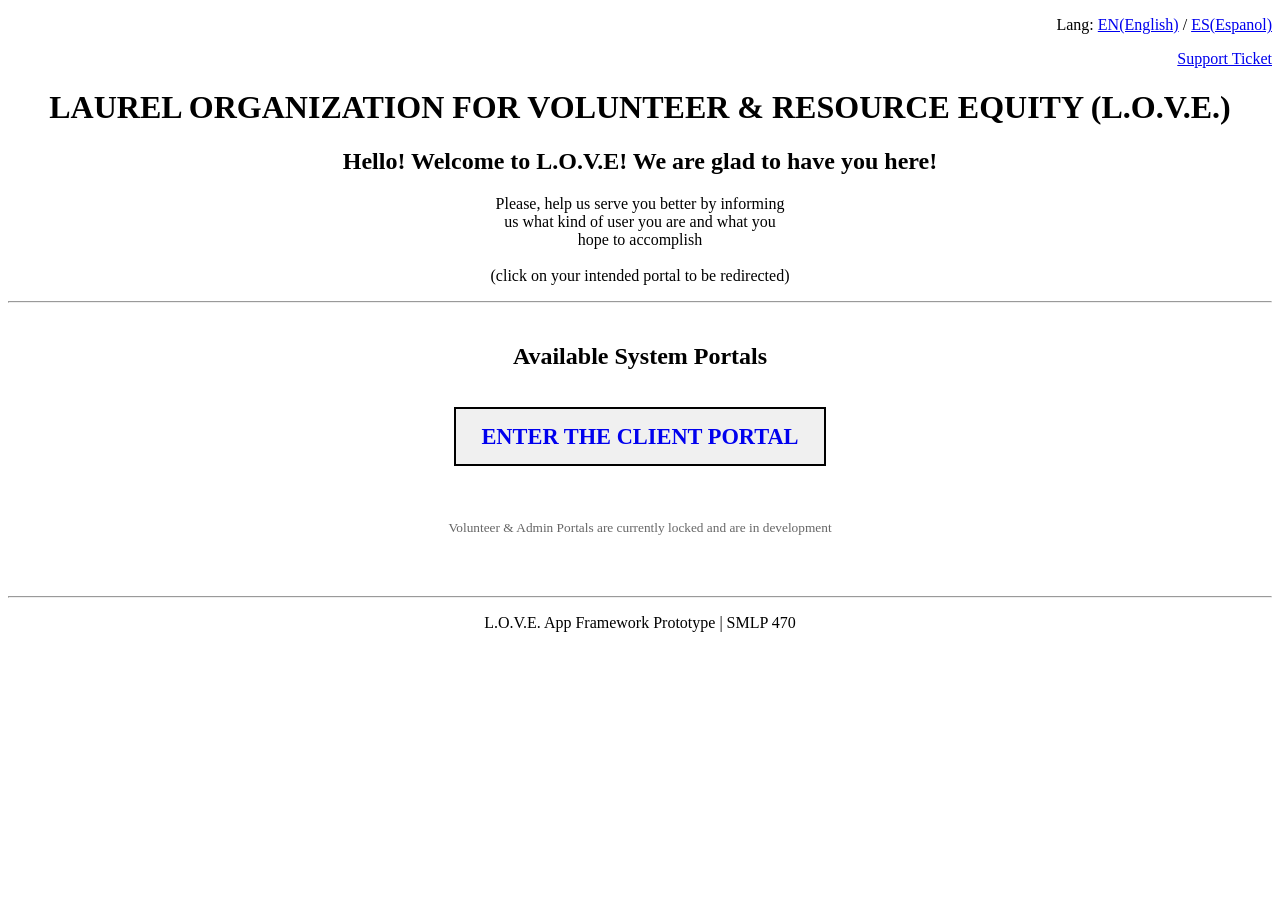
==== index.html @ 5c7ea207 "Add files via upload" ====
<!DOCTYPE html>
<html lang="en">
<head>
  <meta charset="UTF-8">
  <meta name="viewport" content="width=device-width, initial-scale=1.0">
  <title>Pantry Inventory Tracker Prototype</title>
</head>
<body>

  <!-- Language Switcher & Support Links -->
  <div style="text-align: right;">
    <p>Lang: <a href="#">EN(English)</a> / <a href="#">ES(Espanol)</a></p>
    <p><a href="#">Support Ticket</a></p>
  </div>

  <!-- Main Home Page Branding & Welcome Greeting -->
  <header style="text-align: center;">
    <h1>LAUREL ORGANIZATION FOR VOLUNTEER & RESOURCE EQUITY (L.O.V.E.)</h1>
    <h2>Hello! Welcome to L.O.V.E! We are glad to have you here!</h2>
  </header>

  <!-- Instructions -->
  <div style="text-align: center;">
    <p>
      Please, help us serve you better by informing<br>
      us what kind of user you are and what you<br>
      hope to accomplish<br><br>
      (click on your intended portal to be redirected)
    </p>
  </div>

  <hr>

  <!-- SYSTEM PORTALS LOBBY -->
  <main style="text-align: center; margin: 40px 0;">
    <h2>Available System Portals</h2>
    <br>
    <p>
      <!-- Relative link to take users to the client portal from the homepage. -->
      <a href="clientPortal.html" style="font-size: 1.4rem; font-weight: bold; padding: 15px 25px; border: 2px solid #000; text-decoration: none; background-color: #f0f0f0;">
        ENTER THE CLIENT PORTAL
      </a>
    </p>
    <br><br>
    <p style="color: #666;"><small>Volunteer & Admin Portals are currently locked and are in development</small></p>
  </main>

  <hr style="margin-top: 60px;">

  <footer style="text-align: center;">
    <p>L.O.V.E. App Framework Prototype | SMLP 470</p>
  </footer>

</body>
</html>
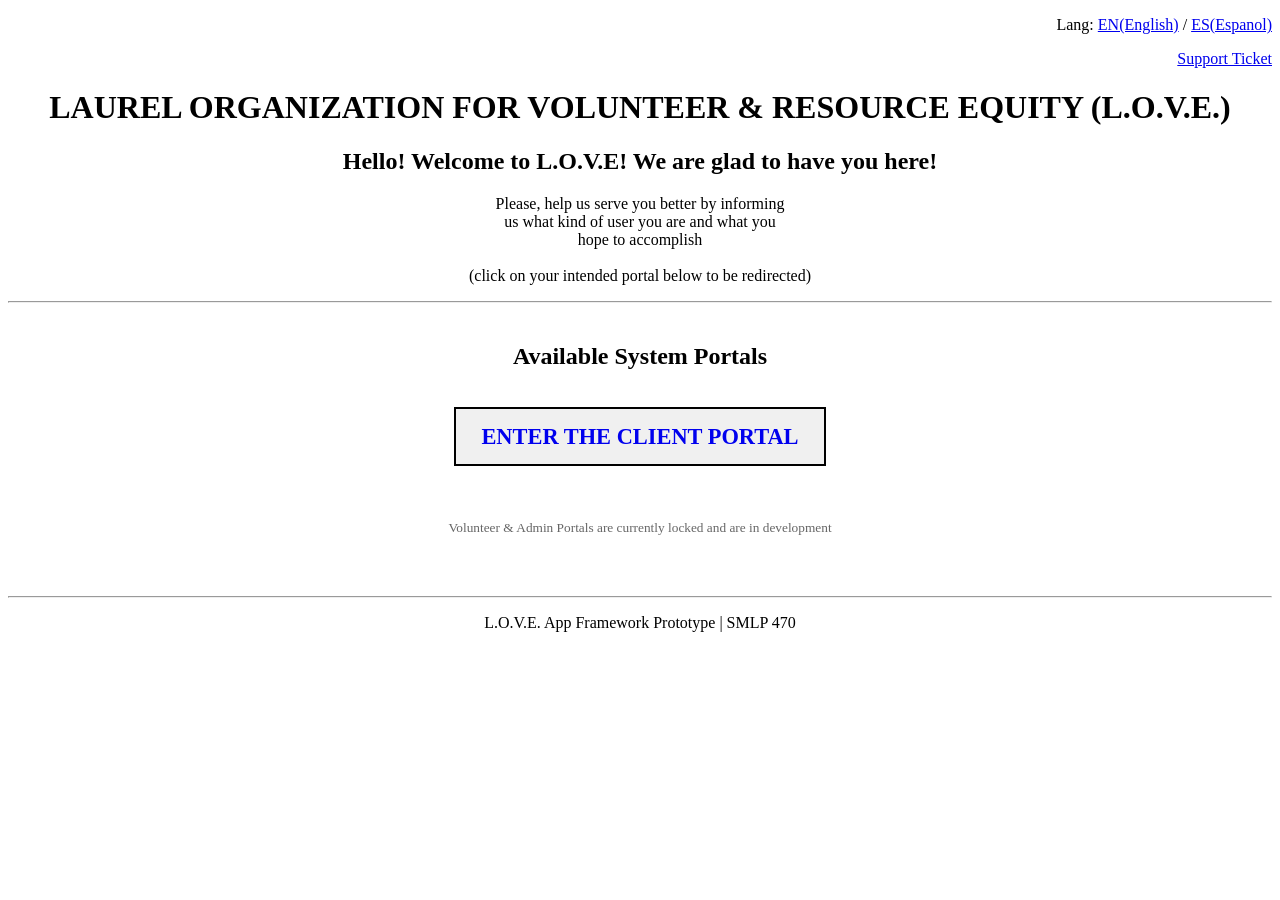
==== commit a78396e0: "Update index.html Initial Website Build based on feedback from Week 8 of school" ====
--- a/index.html
+++ b/index.html
@@ -25,7 +25,7 @@
       Please, help us serve you better by informing<br>
       us what kind of user you are and what you<br>
       hope to accomplish<br><br>
-      (click on your intended portal to be redirected)
+      (click on your intended portal below to be redirected)
     </p>
   </div>
 
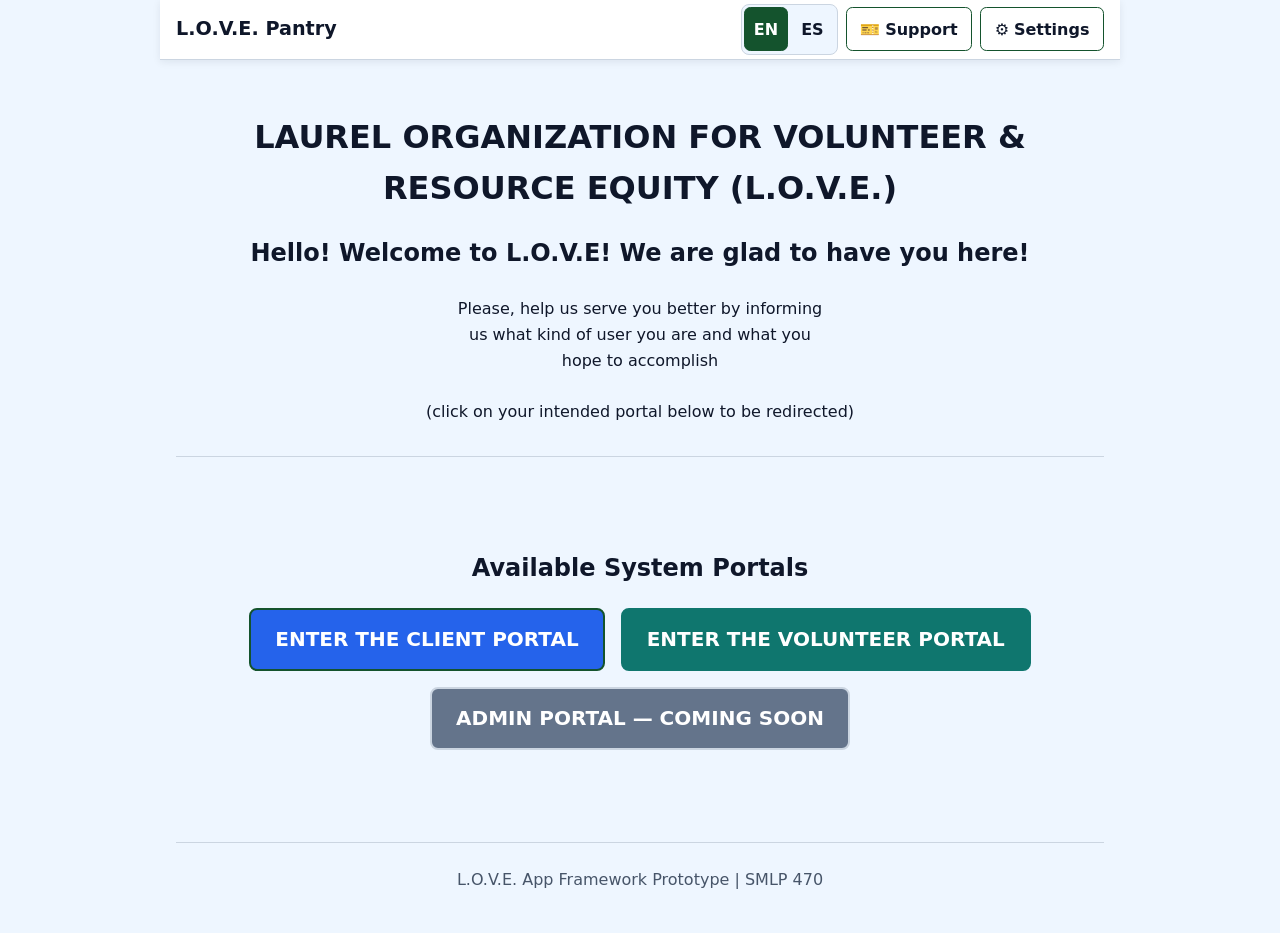
==== commit 766a0738: "Add interactive Volunteer Portal, cross-portal inventory sync, and shift tools. - Build accessible V" ====
--- a/index.html
+++ b/index.html
@@ -3,53 +3,136 @@
 <head>
   <meta charset="UTF-8">
   <meta name="viewport" content="width=device-width, initial-scale=1.0">
-  <title>Pantry Inventory Tracker Prototype</title>
+  <title data-i18n="homePageTitle">Pantry Inventory Tracker Prototype</title>
+  <script>
+    (() => {
+      const sizes = ["xs", "s", "m", "l", "xl"];
+      const themes = ["default", "dark", "soft", "sepia", "colorblind", "high-contrast"];
+      let language = "en";
+      let size = null;
+      let theme = null;
+      try {
+        size = localStorage.getItem("love-pantry-text-size");
+        theme = localStorage.getItem("love-pantry-theme");
+        language = localStorage.getItem("a11y-lang") === "es" ? "es" : "en";
+      } catch (error) {
+        console.warn("Unable to read saved accessibility preferences.", error);
+        size = null;
+        theme = null;
+      }
+      if (!sizes.includes(size)) size = "m";
+      if (!themes.includes(theme)) {
+        theme = matchMedia("(prefers-contrast: more)").matches
+          ? "high-contrast"
+          : matchMedia("(prefers-color-scheme: dark)").matches
+            ? "dark"
+            : "default";
+      }
+      document.documentElement.dataset.textSize = size;
+      document.documentElement.dataset.theme = theme;
+      document.documentElement.lang = language;
+    })();
+  </script>
+  <link rel="stylesheet" href="style.css">
 </head>
-<body>
+<body class="home-page">
 
-  <!-- Language Switcher & Support Links -->
-  <div style="text-align: right;">
-    <p>Lang: <a href="#">EN(English)</a> / <a href="#">ES(Espanol)</a></p>
-    <p><a href="#">Support Ticket</a></p>
-  </div>
-
-  <!-- Main Home Page Branding & Welcome Greeting -->
-  <header style="text-align: center;">
-    <h1>LAUREL ORGANIZATION FOR VOLUNTEER & RESOURCE EQUITY (L.O.V.E.)</h1>
-    <h2>Hello! Welcome to L.O.V.E! We are glad to have you here!</h2>
+  <header class="site-header">
+    <a class="brand-link" href="index.html">L.O.V.E. Pantry</a>
+    <nav class="nav-actions" aria-label="Page controls" data-i18n-aria-label="pageControls">
+      <div class="language-toggle" role="group" aria-label="Language">
+        <button type="button" class="language-button" data-language="en" aria-pressed="true">EN</button>
+        <button type="button" class="language-button" data-language="es" aria-pressed="false">ES</button>
+      </div>
+      <a class="header-action support-link" href="support.html"><span aria-hidden="true">🎫 </span><span data-i18n="supportLink">Support</span></a>
+      <button type="button" class="header-action" id="settings-toggle" aria-label="Settings" data-i18n-aria-label="settings" aria-expanded="false" aria-controls="settings-drawer"><span class="header-action-icon" aria-hidden="true">⚙️</span><span class="header-action-label" data-i18n="settings">Settings</span></button>
+    </nav>
+    <section class="settings-drawer" id="settings-drawer" aria-labelledby="settings-heading" hidden>
+      <div class="drawer-heading">
+        <h2 id="settings-heading" data-i18n="accessibilitySettings">Accessibility Settings</h2>
+        <button type="button" class="drawer-close" aria-label="Close settings" data-i18n-aria-label="closeSettings">×</button>
+      </div>
+      <fieldset>
+        <legend data-i18n="textSize">Text Size</legend>
+        <div class="setting-options" role="group" aria-label="Text size" data-i18n-aria-label="textSizeGroup">
+          <button type="button" data-text-size="xs" aria-pressed="false">XS</button>
+          <button type="button" data-text-size="s" aria-pressed="false">S</button>
+          <button type="button" data-text-size="m" aria-pressed="true">M</button>
+          <button type="button" data-text-size="l" aria-pressed="false">L</button>
+          <button type="button" data-text-size="xl" aria-pressed="false">XL</button>
+        </div>
+      </fieldset>
+      <fieldset>
+        <legend data-i18n="colorTheme">Color Theme</legend>
+        <div class="setting-options theme-options" role="group" aria-label="Color theme" data-i18n-aria-label="colorThemeGroup">
+          <button type="button" data-theme-choice="default" aria-pressed="true">Default</button>
+          <button type="button" data-theme-choice="dark" aria-pressed="false">Dark</button>
+          <button type="button" data-theme-choice="soft" aria-pressed="false">Soft</button>
+          <button type="button" data-theme-choice="sepia" aria-pressed="false">Sepia</button>
+          <button type="button" data-theme-choice="colorblind" aria-pressed="false" data-i18n="colorblindSafe">Colorblind-Safe</button>
+          <button type="button" data-theme-choice="high-contrast" aria-pressed="false" data-i18n="highContrast">High Contrast</button>
+        </div>
+      </fieldset>
+      <section id="tts-section" aria-labelledby="tts-heading">
+        <h3 id="tts-heading" data-i18n="readAloud">Read Aloud</h3>
+        <div class="speech-actions">
+          <button type="button" id="tts-play"><span aria-hidden="true">▶ </span><span data-i18n="play">Play</span></button>
+          <button type="button" id="tts-pause"><span aria-hidden="true">⏸ </span><span data-i18n="pause">Pause</span></button>
+          <button type="button" id="tts-stop"><span aria-hidden="true">⏹ </span><span data-i18n="stop">Stop</span></button>
+        </div>
+        <label for="tts-voice" data-i18n="voice">Voice</label>
+        <div class="voice-controls">
+          <select id="tts-voice">
+            <option value="" data-i18n="systemDefault">System Default</option>
+          </select>
+          <button type="button" id="tts-test"><span aria-hidden="true">🔊 </span><span data-i18n="test">Test</span></button>
+        </div>
+        <p id="tts-spanish-voice-note" class="voice-help" hidden data-i18n="spanishVoiceHelp">Spanish voices depend on your browser/OS (Microsoft Edge includes built-in Spanish voices).</p>
+        <label for="tts-rate"><span data-i18n="readingPace">Reading Pace</span> (<output id="tts-rate-value" for="tts-rate">1.0x</output>)</label>
+        <input id="tts-rate" type="range" min="0.7" max="1.5" step="0.1" value="1">
+        <label for="tts-volume"><span data-i18n="volume">Volume</span> (<output id="tts-volume-value" for="tts-volume">100%</output>)</label>
+        <input id="tts-volume" type="range" min="0" max="1" step="0.05" value="1">
+      </section>
+      <button type="button" class="reset-settings" data-i18n="resetSettings">Reset All Settings</button>
+    </section>
   </header>
 
+  <section class="home-welcome">
+    <h1 data-i18n="homeTitle">LAUREL ORGANIZATION FOR VOLUNTEER & RESOURCE EQUITY (L.O.V.E.)</h1>
+    <h2 data-i18n="homeWelcome">Hello! Welcome to L.O.V.E! We are glad to have you here!</h2>
+  </section>
+
   <!-- Instructions -->
-  <div style="text-align: center;">
+  <div class="home-intro">
     <p>
-      Please, help us serve you better by informing<br>
-      us what kind of user you are and what you<br>
-      hope to accomplish<br><br>
-      (click on your intended portal below to be redirected)
+      <span data-i18n="homeInstructions">Please, help us serve you better by informing<br>us what kind of user you are and what you<br>hope to accomplish<br><br>(click on your intended portal below to be redirected)</span>
     </p>
   </div>
 
   <hr>
 
   <!-- SYSTEM PORTALS LOBBY -->
-  <main style="text-align: center; margin: 40px 0;">
-    <h2>Available System Portals</h2>
-    <br>
-    <p>
-      <!-- Relative link to take users to the client portal from the homepage. -->
-      <a href="clientPortal.html" style="font-size: 1.4rem; font-weight: bold; padding: 15px 25px; border: 2px solid #000; text-decoration: none; background-color: #f0f0f0;">
-        ENTER THE CLIENT PORTAL
+  <main class="portal-lobby">
+    <h2 data-i18n="availablePortals">Available System Portals</h2>
+    <div class="portal-actions">
+      <a href="clientPortal.html" class="portal-link">
+        <span data-i18n="enterClientPortal">ENTER THE CLIENT PORTAL</span>
       </a>
-    </p>
-    <br><br>
-    <p style="color: #666;"><small>Volunteer & Admin Portals are currently locked and are in development</small></p>
+      <a href="volunteerPortal.html" class="portal-link volunteer-portal-link">
+        <span data-i18n="enterVolunteerPortal">ENTER THE VOLUNTEER PORTAL</span>
+      </a>
+      <span class="portal-link admin-portal-link" aria-disabled="true">
+        <span data-i18n="adminPortalComingSoon">ADMIN PORTAL — COMING SOON</span>
+      </span>
+    </div>
   </main>
 
-  <hr style="margin-top: 60px;">
+  <hr class="footer-divider">
 
-  <footer style="text-align: center;">
-    <p>L.O.V.E. App Framework Prototype | SMLP 470</p>
+  <footer class="home-footer">
+    <p data-i18n="homeFooter">L.O.V.E. App Framework Prototype | SMLP 470</p>
   </footer>
 
+  <script src="site.js"></script>
 </body>
 </html>
--- a/style.css
+++ b/style.css
@@ -0,0 +1,1783 @@
+:root {
+  color-scheme: light;
+  --page-bg: #eef6ff;
+  --surface: #ffffff;
+  --surface-color: var(--surface);
+  --text: #0f172a;
+  --muted: #475569;
+  --border: #cbd5e1;
+  --border-color: var(--border);
+  --link: #0645ad;
+  --focus: #9a3412;
+  --accent: #14532d;
+  --accent-hover: #0f3d23;
+  --volunteer-accent: #0f766e;
+  --volunteer-accent-hover: #115e59;
+  --volunteer-text: #ffffff;
+  --client-portal-accent: #2563eb;
+  --client-portal-hover: #1d4ed8;
+  --client-portal-text: #ffffff;
+  --slider-accent: var(--accent);
+  --recipe-bg: #f5f3ff;
+  --recipe-border: #4f46e5;
+  --in-bg: #f0fdf4;
+  --in-border: #15803d;
+  --in-badge: #166534;
+  --out-bg: #fef2f2;
+  --out-border: #b91c1c;
+  --out-badge: #991b1b;
+  --control-bg: #ffffff;
+  --shadow: 0 0.125rem 0.5rem rgb(15 23 42 / 8%);
+}
+
+html[data-theme="dark"] {
+  color-scheme: dark;
+  --page-bg: #16181d;
+  --surface: #1f232b;
+  --text: #e2e8f0;
+  --muted: #c0cad8;
+  --border: #596273;
+  --link: #8ecbff;
+  --focus: #ffd166;
+  --accent: #276749;
+  --accent-hover: #22543d;
+  --volunteer-accent: #0f766e;
+  --volunteer-accent-hover: #115e59;
+  --volunteer-text: #ffffff;
+  --client-portal-accent: #3b82f6;
+  --client-portal-hover: #2563eb;
+  --client-portal-text: #ffffff;
+  --recipe-bg: #29263a;
+  --recipe-border: #a5a0ff;
+  --in-bg: #173124;
+  --in-border: #58c27d;
+  --in-badge: #166534;
+  --out-bg: #3a2226;
+  --out-border: #f08a91;
+  --out-badge: #8b252b;
+  --control-bg: #16181d;
+  --shadow: 0 0.125rem 0.5rem rgb(0 0 0 / 30%);
+}
+
+html[data-theme="soft"] {
+  --page-bg: #eae7dc;
+  --surface: #f4f1ea;
+  --text: #2b2b2b;
+  --muted: #4d4b45;
+  --border: #b8b2a4;
+  --link: #174f78;
+  --focus: #8a3c16;
+  --volunteer-accent: #0f766e;
+  --volunteer-accent-hover: #115e59;
+  --volunteer-text: #ffffff;
+  --client-portal-accent: #2563eb;
+  --client-portal-hover: #1d4ed8;
+  --client-portal-text: #ffffff;
+  --recipe-bg: #eeebe5;
+  --recipe-border: #59547a;
+  --in-bg: #e3eee4;
+  --in-border: #285d38;
+  --out-bg: #f2e5e1;
+  --out-border: #8c3027;
+  --control-bg: #f4f1ea;
+}
+
+html[data-theme="sepia"] {
+  --page-bg: #fbf0d9;
+  --surface: #fdf6e7;
+  --text: #5b4636;
+  --muted: #634f3f;
+  --border: #cbb99c;
+  --link: #315a7d;
+  --focus: #a34216;
+  --volunteer-accent: #0f766e;
+  --volunteer-accent-hover: #115e59;
+  --volunteer-text: #ffffff;
+  --client-portal-accent: #2563eb;
+  --client-portal-hover: #1d4ed8;
+  --client-portal-text: #ffffff;
+  --recipe-bg: #f5ecd9;
+  --recipe-border: #65578b;
+  --in-bg: #eaf1de;
+  --in-border: #32633b;
+  --out-bg: #f7e6dc;
+  --out-border: #9b3829;
+  --control-bg: #fdf6e7;
+}
+
+html[data-theme="colorblind"] {
+  --volunteer-accent: #0072b2;
+  --volunteer-accent-hover: #005582;
+  --volunteer-text: #ffffff;
+  --client-portal-accent: #0072b2;
+  --client-portal-hover: #005582;
+  --client-portal-text: #ffffff;
+  --in-bg: #e0f2fe;
+  --in-border: #0072b2;
+  --in-badge: #005582;
+  --out-bg: #ffedd5;
+  --out-border: #d55e00;
+  --out-badge: #a33f00;
+}
+
+html[data-theme="high-contrast"] {
+  color-scheme: dark;
+  --page-bg: #000000;
+  --surface: #000000;
+  --text: #ffffff;
+  --muted: #ffffff;
+  --border: #ffff00;
+  --link: #ffff00;
+  --focus: #ffff00;
+  --accent: #000000;
+  --accent-hover: #222222;
+  --volunteer-accent: #ffff00;
+  --volunteer-accent-hover: #e6e600;
+  --volunteer-text: #000000;
+  --client-portal-accent: #ffff00;
+  --client-portal-hover: #e6e600;
+  --client-portal-text: #000000;
+  --slider-accent: #ffff00;
+  --recipe-bg: #000000;
+  --recipe-border: #ffff00;
+  --in-bg: #000000;
+  --in-border: #ffff00;
+  --in-badge: #000000;
+  --out-bg: #000000;
+  --out-border: #ffff00;
+  --out-badge: #000000;
+  --control-bg: #000000;
+  --shadow: none;
+}
+
+html {
+  font-size: 100%;
+  line-height: 1.6;
+  scroll-padding-top: 5.5rem;
+}
+
+html[data-text-size="xs"] {
+  font-size: 81.25%;
+  line-height: 1.5;
+}
+
+html[data-text-size="s"] {
+  font-size: 90.625%;
+  line-height: 1.55;
+}
+
+html[data-text-size="m"] {
+  font-size: 100%;
+  line-height: 1.6;
+}
+
+html[data-text-size="l"] {
+  font-size: 115.625%;
+  line-height: 1.7;
+}
+
+html[data-text-size="xl"] {
+  font-size: 131.25%;
+  line-height: 1.75;
+}
+
+* {
+  box-sizing: border-box;
+}
+
+body {
+  max-width: 60rem;
+  min-height: 100vh;
+  margin: 0 auto;
+  padding: 0 1rem 1rem;
+  background: var(--page-bg);
+  color: var(--text);
+  font-family: system-ui, -apple-system, sans-serif;
+  font-size: 1rem;
+}
+
+main,
+footer,
+.home-intro,
+.home-welcome,
+.page-intro,
+.portal-lobby {
+  margin-bottom: 1.5rem;
+}
+
+h1,
+h2,
+h3 {
+  color: var(--text);
+}
+
+h1 {
+  font-size: 2rem;
+}
+
+h2 {
+  font-size: 1.5rem;
+}
+
+h3 {
+  font-size: 1.2rem;
+}
+
+p {
+  margin: 0 0 1rem;
+}
+
+a {
+  color: var(--link);
+  text-underline-offset: 0.15em;
+}
+
+a:hover {
+  text-decoration-thickness: 0.15em;
+}
+
+a:focus-visible,
+button:focus-visible,
+input:focus-visible,
+select:focus-visible {
+  outline: 0.1875rem solid var(--focus);
+  outline-offset: 0.125rem;
+}
+
+button,
+select,
+input {
+  font: inherit;
+}
+
+button,
+select {
+  min-height: 2.75rem;
+}
+
+button {
+  padding: 0.5rem 0.85rem;
+  border: 0.0625rem solid var(--border);
+  border-radius: 0.4rem;
+  background: var(--control-bg);
+  color: var(--text);
+  cursor: pointer;
+}
+
+button:hover {
+  background: var(--page-bg);
+}
+
+input[type="checkbox"],
+input[type="radio"] {
+  width: 1.15rem;
+  height: 1.15rem;
+  accent-color: var(--accent);
+  vertical-align: middle;
+}
+
+html[data-theme="high-contrast"] input[type="checkbox"],
+html[data-theme="high-contrast"] input[type="radio"] {
+  accent-color: #ffff00;
+}
+
+label {
+  cursor: pointer;
+}
+
+fieldset {
+  min-width: 0;
+  margin: 0 0 1rem;
+  padding: 1rem;
+  border: 0.0625rem solid var(--border);
+  border-radius: 0.65rem;
+  background: var(--surface);
+  box-shadow: var(--shadow);
+}
+
+legend {
+  padding: 0 0.4rem;
+  color: var(--text);
+  font-size: 1.1rem;
+  font-weight: 700;
+}
+
+hr {
+  margin: 1.5rem 0;
+  border: 0;
+  border-top: 0.0625rem solid var(--border);
+}
+
+.site-header {
+  position: sticky;
+  top: 0;
+  z-index: 1000;
+  display: flex;
+  min-height: 3rem;
+  align-items: center;
+  justify-content: space-between;
+  gap: 0.75rem;
+  margin: 0 -1rem 1.25rem;
+  padding: 0.25rem 1rem;
+  border-bottom: 0.0625rem solid var(--border);
+  background: var(--surface);
+  box-shadow: var(--shadow);
+}
+
+.brand-link {
+  color: var(--text);
+  font-size: 1.2rem;
+  font-weight: 800;
+  text-decoration: none;
+}
+
+.nav-actions {
+  display: flex;
+  align-items: center;
+  flex: 0 0 auto;
+  gap: 0.5rem;
+}
+
+.header-action {
+  display: inline-flex;
+  min-width: 44px;
+  min-height: 44px;
+  align-items: center;
+  justify-content: center;
+  gap: 0.3rem;
+  border-color: var(--accent);
+  background: var(--surface);
+  color: var(--text);
+  font-weight: 700;
+}
+
+.support-link,
+.button-link {
+  text-decoration: none;
+}
+
+.nav-actions .support-link {
+  min-height: 44px;
+  padding: 0.5rem 0.85rem;
+  border: 0.0625rem solid var(--accent);
+  border-radius: 0.4rem;
+  background: var(--surface);
+}
+
+.language-toggle {
+  display: inline-flex;
+  gap: 0.15rem;
+  padding: 0.15rem;
+  border: 0.0625rem solid var(--border);
+  border-radius: 0.5rem;
+  background: var(--page-bg);
+}
+
+.language-button {
+  min-width: 2.75rem;
+  min-height: 2.75rem;
+  padding: 0.3rem;
+  border-color: transparent;
+  background: transparent;
+  font-weight: 800;
+}
+
+.language-button[aria-pressed="true"] {
+  border-color: var(--accent);
+  background: var(--accent);
+  color: #ffffff;
+}
+
+html[data-theme="high-contrast"] .language-button[aria-pressed="true"] {
+  border-color: #ffff00;
+  background: #ffff00;
+  color: #000000;
+}
+
+.settings-drawer,
+.sections-drawer {
+  position: absolute;
+  top: calc(100% + 0.4rem);
+  right: 0;
+  z-index: 1001;
+  width: min(32rem, calc(100vw - 2rem));
+  max-height: calc(100vh - 4.5rem);
+  overflow-y: auto;
+  padding: 1rem;
+  border: 0.125rem solid var(--border);
+  border-radius: 0.75rem;
+  background: var(--surface);
+  color: var(--text);
+  box-shadow: var(--shadow);
+}
+
+.settings-drawer[hidden],
+.sections-drawer[hidden],
+#tts-section[hidden] {
+  display: none !important;
+}
+
+.settings-drawer fieldset {
+  margin-bottom: 0.85rem;
+  padding: 0.75rem;
+}
+
+.drawer-heading {
+  display: flex;
+  align-items: center;
+  justify-content: space-between;
+  gap: 0.5rem;
+}
+
+.drawer-heading h2 {
+  margin: 0 0 0.75rem;
+  font-size: 1.25rem;
+}
+
+.drawer-close {
+  min-width: 2.75rem;
+  min-height: 2.75rem;
+  font-size: 1.4rem;
+}
+
+.setting-options {
+  display: flex;
+  flex-wrap: wrap;
+  gap: 0.4rem;
+}
+
+.setting-options button[aria-pressed="true"] {
+  border-color: var(--accent);
+  background: var(--accent);
+  color: #ffffff;
+}
+
+html[data-theme="high-contrast"] .setting-options button[aria-pressed="true"] {
+  border-color: #ffff00;
+  background: #ffff00;
+  color: #000000;
+}
+
+.theme-options button {
+  flex: 1 1 8rem;
+}
+
+#tts-section {
+  margin: 1rem 0;
+  padding: 0.85rem;
+  border: 0.0625rem solid var(--border);
+  border-radius: 0.5rem;
+  background: var(--page-bg);
+}
+
+#tts-section h3 {
+  margin: 0 0 0.5rem;
+}
+
+.speech-actions,
+.voice-controls {
+  display: flex;
+  flex-wrap: wrap;
+  gap: 0.4rem;
+  margin-bottom: 0.75rem;
+}
+
+.voice-controls select {
+  flex: 1 1 10rem;
+  min-width: 0;
+}
+
+#tts-section label {
+  display: block;
+  margin: 0.5rem 0 0.25rem;
+  font-weight: 700;
+}
+
+#tts-section input[type="range"] {
+  width: 100%;
+  height: 1.5rem;
+  margin: 0.25rem 0 0.5rem;
+  accent-color: var(--slider-accent);
+  background: transparent;
+  cursor: pointer;
+}
+
+#tts-section input[type="range"]::-webkit-slider-runnable-track {
+  height: 0.4rem;
+  border: 0.0625rem solid var(--border);
+  border-radius: 999rem;
+  background: var(--surface);
+}
+
+#tts-section input[type="range"]::-moz-range-track {
+  height: 0.4rem;
+  border: 0.0625rem solid var(--border);
+  border-radius: 999rem;
+  background: var(--surface);
+}
+
+#tts-section input[type="range"]::-webkit-slider-thumb {
+  width: 1.1rem;
+  height: 1.1rem;
+  margin-top: -0.4rem;
+  border: 0.125rem solid var(--surface);
+  border-radius: 50%;
+  background: var(--slider-accent);
+  box-shadow: 0 0 0 0.0625rem var(--border);
+  appearance: none;
+}
+
+#tts-section input[type="range"]::-moz-range-thumb {
+  width: 0.9rem;
+  height: 0.9rem;
+  border: 0.125rem solid var(--surface);
+  border-radius: 50%;
+  background: var(--slider-accent);
+  box-shadow: 0 0 0 0.0625rem var(--border);
+}
+
+.reset-settings {
+  width: 100%;
+  margin-top: 0.5rem;
+}
+
+.sections-drawer a {
+  display: block;
+  min-height: 2.75rem;
+  padding: 0.6rem 0.25rem;
+  border-top: 0.0625rem solid var(--border);
+  font-weight: 650;
+}
+
+.home-welcome,
+.home-intro,
+.portal-lobby,
+.home-footer {
+  text-align: center;
+}
+
+.home-welcome {
+  padding: 1rem 0 0;
+}
+
+.home-welcome h1 {
+  margin: 1rem auto;
+}
+
+.home-intro {
+  max-width: 38rem;
+  margin: 0 auto 2rem;
+}
+
+.utility-links {
+  display: flex;
+  flex-wrap: wrap;
+  align-items: center;
+  justify-content: flex-end;
+  gap: 0.5rem 1rem;
+  margin: 0 0 1rem;
+  text-align: right;
+}
+
+.coming-soon-badge {
+  display: inline-block;
+  margin-left: 0.35rem;
+  padding: 0.1rem 0.4rem;
+  border: 0.0625rem solid var(--border);
+  border-radius: 999rem;
+  color: var(--muted);
+  font-size: 0.75rem;
+  font-weight: 700;
+}
+
+.portal-lobby {
+  margin: 2.5rem 0;
+  padding: 2rem 1rem;
+}
+
+.portal-actions {
+  display: flex;
+  flex-wrap: wrap;
+  justify-content: center;
+  gap: 1rem;
+}
+
+.portal-link {
+  display: inline-flex;
+  min-height: 3.5rem;
+  align-items: center;
+  justify-content: center;
+  padding: 0.85rem 1.5rem;
+  border: 0.125rem solid var(--accent);
+  border-radius: 0.5rem;
+  background: var(--client-portal-accent);
+  color: var(--client-portal-text);
+  font-size: 1.25rem;
+  font-weight: 700;
+  text-decoration: none;
+}
+
+.portal-link:hover {
+  background: var(--client-portal-hover);
+  color: var(--client-portal-text);
+}
+
+.volunteer-portal-link {
+  border-color: var(--volunteer-accent);
+  background: var(--volunteer-accent);
+  color: var(--volunteer-text);
+}
+
+.portal-link.volunteer-portal-link:hover {
+  background: var(--volunteer-accent-hover);
+}
+
+.portal-link.admin-portal-link,
+.portal-link.admin-portal-link:hover {
+  background: #64748b;
+  color: #ffffff;
+}
+
+.volunteer-portal-link:hover {
+  border-color: var(--volunteer-accent-hover);
+  background: var(--volunteer-accent-hover);
+  color: var(--volunteer-text);
+}
+
+.admin-portal-link {
+  border-color: var(--border);
+  background: #64748b;
+  color: #ffffff;
+  cursor: not-allowed;
+}
+
+.muted,
+.stock-detail {
+  color: var(--muted);
+}
+
+.footer-divider {
+  margin-top: 3.75rem;
+}
+
+.home-footer {
+  color: var(--muted);
+}
+
+.home-footer p {
+  margin-bottom: 0;
+}
+
+.home-link {
+  display: inline-block;
+  margin-bottom: 0.5rem;
+}
+
+.page-intro {
+  scroll-margin-top: 5.5rem;
+}
+
+.back-home {
+  display: inline-block;
+  margin-bottom: 0.35rem;
+}
+
+#filter-controls > h2,
+#no-cook > h2,
+#microwave > h2,
+#full-kitchen > h2,
+#available-ingredients > h2,
+#out-of-stock > h2 {
+  scroll-margin-top: 5.5rem;
+}
+
+#filter-controls {
+  scroll-margin-top: 5.5rem;
+  padding: 1rem;
+  border: 0.0625rem solid var(--border);
+  border-radius: 0.75rem;
+  background: var(--surface);
+}
+
+#filter-controls fieldset {
+  margin-bottom: 1rem;
+}
+
+#reset-all-filters {
+  margin-bottom: 0.75rem;
+  border-color: var(--accent);
+  background: var(--accent);
+  color: #ffffff;
+  font-weight: 700;
+}
+
+#reset-all-filters:hover {
+  background: var(--accent-hover);
+}
+
+#visible-results-count {
+  display: inline-block;
+  margin: 0 0 1rem 0.5rem;
+  color: var(--text);
+  font-weight: 700;
+}
+
+.radio-options,
+.checkbox-options {
+  display: flex;
+  flex-wrap: wrap;
+  gap: 0.5rem 1rem;
+}
+
+.radio-options p,
+.checkbox-options p {
+  display: inline-flex;
+  align-items: center;
+  gap: 0.35rem;
+  margin: 0;
+}
+
+#inventory-list section {
+  scroll-margin-top: 5.5rem;
+  margin: 1.5rem 0;
+  padding: 1rem;
+  border: 0.0625rem solid var(--border);
+  border-radius: 0.75rem;
+  background: var(--surface);
+}
+
+#inventory-list ul {
+  display: grid;
+  grid-template-columns: repeat(auto-fit, minmax(min(100%, 18rem), 1fr));
+  gap: 0.75rem;
+  margin: 0;
+  padding: 0;
+  list-style: none;
+}
+
+#inventory-list > section > ul > li {
+  min-width: 0;
+  margin: 0;
+  padding: 0.9rem;
+  border: 0.0625rem solid var(--border);
+  border-left: 0.25rem solid var(--border);
+  border-radius: 0.6rem;
+  background: var(--surface);
+  overflow-wrap: anywhere;
+}
+
+#inventory-list li[hidden] {
+  display: none !important;
+}
+
+#inventory-list > section > ul > li.inventory-card-in {
+  border-left-color: var(--in-border);
+  background: var(--in-bg);
+}
+
+#inventory-list > section > ul > li.inventory-card-out {
+  border-left-color: var(--out-border);
+  background: var(--out-bg);
+}
+
+#inventory-list > section > ul > li.recipe-card:not(.inventory-card-out) {
+  border-left-color: var(--recipe-border);
+  background: var(--recipe-bg);
+}
+
+.status-in,
+.status-out {
+  display: table;
+  margin: 0.35rem 0 0;
+  padding: 0.15rem 0.6rem;
+  border: 0.0625rem solid transparent;
+  border-radius: 999rem;
+  font-size: 0.875rem;
+  font-weight: 800;
+  line-height: 1.4;
+}
+
+.status-in {
+  border-color: var(--in-border);
+  background: var(--in-badge);
+  color: #ffffff;
+}
+
+.status-out {
+  border-color: var(--out-border);
+  background: var(--out-badge);
+  color: #ffffff;
+}
+
+.stock-detail {
+  display: block;
+  margin-top: 0.25rem;
+  font-size: 0.875rem;
+}
+
+.item-features {
+  display: block;
+  margin: 0.3rem 0;
+  color: var(--muted);
+}
+
+.item-details {
+  display: block !important;
+  margin: 0.55rem 0 0 !important;
+  padding-left: 1.2rem !important;
+  list-style: disc !important;
+}
+
+#inventory-list .item-details > .item-detail {
+  display: list-item;
+  margin: 0 0 0.25rem;
+  padding: 0;
+  border: 0;
+  background: transparent;
+  color: var(--text);
+  font-size: 0.9rem;
+}
+
+#inventory-list .item-details strong {
+  font-weight: 750;
+}
+
+input[type="search"] {
+  width: 100%;
+  max-width: 24rem;
+  min-height: 2.75rem;
+  padding: 0.5rem 0.65rem;
+  border: 0.0625rem solid var(--border);
+  border-radius: 0.4rem;
+  background: var(--control-bg);
+  color: var(--text);
+}
+
+select {
+  padding: 0.4rem 0.65rem;
+  border: 0.0625rem solid var(--border);
+  border-radius: 0.4rem;
+  background: var(--control-bg);
+  color: var(--text);
+}
+
+.alphabet-links {
+  display: flex;
+  flex-wrap: wrap;
+  gap: 0.4rem;
+}
+
+.alphabet-links label {
+  position: relative;
+  display: inline-grid;
+  width: 2.5rem;
+  height: 2.5rem;
+  place-items: center;
+  border: 0.0625rem solid var(--border);
+  border-radius: 0.35rem;
+  background: var(--control-bg);
+  color: var(--text);
+  font-weight: 700;
+}
+
+.alphabet-links label:has(input:checked) {
+  border-color: var(--accent);
+  background: var(--accent);
+  color: #ffffff;
+}
+
+.alphabet-links label:focus-within {
+  outline: 0.1875rem solid var(--focus);
+  outline-offset: 0.125rem;
+}
+
+.alphabet-links input {
+  position: absolute;
+  inset: 0;
+  width: 100%;
+  height: 100%;
+  margin: 0;
+  opacity: 0;
+  cursor: pointer;
+}
+
+#inventory-status,
+#visible-results-count,
+[role="status"] {
+  color: var(--text);
+}
+
+@media (prefers-reduced-motion: no-preference) {
+  html {
+    scroll-behavior: smooth;
+  }
+
+  #inventory-list > section > ul > li {
+    transition: transform 160ms ease, box-shadow 160ms ease;
+  }
+
+  #inventory-list > section > ul > li:hover {
+    transform: translateY(-0.1875rem);
+    box-shadow: var(--shadow);
+  }
+}
+
+@media (max-width: 40rem) {
+  body {
+    padding-right: 0.75rem;
+    padding-left: 0.75rem;
+  }
+
+  .site-header {
+    margin-right: -0.75rem;
+    margin-left: -0.75rem;
+    padding-right: 0.75rem;
+    padding-left: 0.75rem;
+  }
+
+  .brand-link {
+    font-size: 1rem;
+  }
+
+  .nav-actions {
+    gap: 0.25rem;
+  }
+
+  .nav-actions .header-action[hidden] {
+    display: none;
+  }
+
+  .support-link {
+    padding-right: 0.55rem;
+    padding-left: 0.55rem;
+  }
+
+  .brand-link {
+    font-size: 1rem;
+  }
+
+  h1 {
+    font-size: 1.65rem;
+  }
+
+  #filter-controls,
+  #inventory-list section {
+    padding: 0.75rem;
+  }
+
+  #inventory-list ul {
+    grid-template-columns: 1fr;
+  }
+}
+
+@media (max-width: 30rem) {
+  .site-header {
+    flex-wrap: wrap;
+    gap: 0.3rem 0.6rem;
+  }
+
+  .nav-actions {
+    width: 100%;
+    justify-content: flex-end;
+  }
+
+  .header-action,
+  .language-button {
+    display: grid;
+    width: 2.75rem;
+    padding: 0;
+    place-items: center;
+  }
+
+  .header-action-label,
+  .support-link > span:not([aria-hidden="true"]) {
+    display: none;
+  }
+
+  .header-action-icon {
+    font-size: 1.1rem;
+  }
+}
+
+@media (prefers-reduced-motion: no-preference) {
+  #other-role-wrap:not([hidden]),
+  #email-wrap:not([hidden]),
+  #phone-wrap:not([hidden]) {
+    animation: support-field-reveal 180ms ease-out;
+  }
+
+  @keyframes support-field-reveal {
+    from {
+      opacity: 0;
+      transform: translateY(-0.25rem);
+    }
+
+    to {
+      opacity: 1;
+      transform: translateY(0);
+    }
+  }
+}
+
+.support-main {
+  max-width: 48rem;
+  margin: 0 auto;
+  padding: 1.5rem 1rem;
+}
+
+.support-card {
+  padding: clamp(1rem, 4vw, 2rem);
+  border: 0.0625rem solid var(--border);
+  border-radius: 0.9rem;
+  background: var(--surface);
+  box-shadow: var(--shadow);
+}
+
+.support-card h1 {
+  margin-top: 0;
+}
+
+.support-form-section {
+  margin: 0 0 1.25rem;
+  padding: 1.5rem;
+  border: 1px solid var(--border-color);
+  border-radius: 12px;
+  background-color: var(--surface-color);
+}
+
+.support-form-section h2 {
+  margin: 0 0 0.75rem;
+  font-size: 1.15em;
+}
+
+.support-radio-options {
+  display: grid;
+  gap: 0.5rem;
+}
+
+.support-radio-options label,
+.urgent-option {
+  display: flex;
+  min-height: 2.75rem;
+  align-items: center;
+  gap: 0.75rem;
+  margin: 0;
+  padding: 0.5rem 0.65rem;
+  border: 1px solid var(--border-color);
+  border-radius: 0.5rem;
+  cursor: pointer;
+}
+
+.support-radio-options input,
+.urgent-option input {
+  flex: 0 0 auto;
+  width: 1.2rem;
+  height: 1.2rem;
+  margin: 0;
+  accent-color: var(--accent);
+}
+
+.support-card label:not(.support-radio-options label):not(.urgent-option) {
+  display: block;
+  margin-bottom: 0.4rem;
+  font-weight: 700;
+}
+
+.support-card input:not([type="radio"]):not([type="checkbox"]),
+.support-card textarea {
+  display: block;
+  box-sizing: border-box;
+  width: 100%;
+  min-height: 2.75rem;
+  padding: 0.75rem 1rem;
+  border: 2px solid var(--border-color);
+  border-radius: 8px;
+  background: var(--control-bg);
+  color: var(--text);
+  font: inherit;
+}
+
+.support-card textarea {
+  min-height: 8rem;
+  resize: vertical;
+}
+
+.field-help {
+  display: block;
+  margin: 0 0 0.75rem;
+  color: var(--muted);
+}
+
+.character-counter {
+  margin-top: 0.5rem;
+  color: var(--muted);
+  text-align: right;
+}
+
+.contact-field,
+#other-role-wrap {
+  margin-top: 1rem;
+}
+
+.support-form-section [hidden],
+.support-card [hidden] {
+  display: none !important;
+}
+
+.form-error {
+  margin: 0.5rem 0 0;
+  color: var(--out-badge);
+  font-weight: 700;
+}
+
+.support-card [aria-invalid="true"] {
+  border-color: var(--out-border) !important;
+  box-shadow: 0 0 0 0.0625rem var(--out-border);
+}
+
+.support-submit-section {
+  display: flex;
+  flex-wrap: wrap;
+  align-items: center;
+  gap: 0.75rem;
+}
+
+.submit-ticket,
+.button-link,
+#copy-ticket,
+#another-ticket {
+  display: inline-flex;
+  min-height: 2.75rem;
+  align-items: center;
+  justify-content: center;
+  padding: 0.55rem 0.9rem;
+  border: 0.0625rem solid var(--accent);
+  border-radius: 0.5rem;
+  background: var(--accent);
+  color: #ffffff;
+  font: inherit;
+  font-weight: 750;
+  text-decoration: none;
+  cursor: pointer;
+}
+
+.button-link:hover,
+.submit-ticket:hover,
+#copy-ticket:hover,
+#another-ticket:hover {
+  background: var(--accent-hover);
+  color: #ffffff;
+}
+
+.ticket-confirmation {
+  margin-top: 1.25rem;
+  padding: 1.5rem;
+  border: 0.125rem solid var(--in-border);
+  border-radius: 12px;
+  background: var(--in-bg);
+}
+
+.ticket-confirmation h2,
+.ticket-confirmation h3 {
+  margin-top: 0;
+}
+
+.ticket-summary-list {
+  padding-left: 1.25rem;
+}
+
+.ticket-summary-list li {
+  margin: 0.4rem 0;
+  overflow-wrap: anywhere;
+}
+
+.confirmation-actions {
+  display: flex;
+  flex-wrap: wrap;
+  gap: 0.5rem;
+  margin-top: 1rem;
+}
+
+#copy-status {
+  margin: 0.75rem 0 0;
+}
+
+.volunteer-main {
+  width: min(100%, 68rem);
+  margin: 0 auto;
+  padding: 1.5rem 1rem 3rem;
+}
+
+.voice-help {
+  margin: 0.25rem 0 0.75rem;
+  color: var(--muted);
+  font-size: 0.9em;
+}
+
+.volunteer-panel {
+  margin: 1rem 0 1.25rem;
+  padding: 1.5rem;
+  border: 1px solid var(--border);
+  border-radius: 0.75rem;
+  background: var(--surface);
+  box-shadow: var(--shadow);
+}
+
+.volunteer-panel h2,
+.volunteer-panel h3 {
+  margin-top: 0;
+}
+
+.volunteer-panel > h2,
+.volunteer-panel > h3,
+.volunteer-subpanel > h3 {
+  scroll-margin-top: 5.5rem;
+}
+
+.volunteer-subpanel > h3 {
+  margin-bottom: 0.75rem;
+  font-size: 1.25rem;
+  font-weight: 750;
+}
+
+.prototype-notice {
+  margin: 1rem 0;
+  padding: 0.9rem 1rem;
+  border-left: 0.3rem solid var(--focus);
+  border-radius: 0.4rem;
+  background: var(--surface);
+  color: var(--text);
+}
+
+#volunteer-login .prototype-notice p {
+  margin: 0 0 0.65rem;
+}
+
+#volunteer-login .prototype-notice p:last-child {
+  margin-bottom: 0;
+}
+
+#volunteer-login {
+  max-width: 40rem;
+  margin: 2rem auto;
+}
+
+#volunteer-login-form,
+#donation-form {
+  display: grid;
+  gap: 0.65rem;
+}
+
+#volunteer-login-form > label,
+#donation-form > label {
+  margin-top: 0.4rem;
+  font-weight: 700;
+}
+
+#volunteer-login-form > input,
+#donation-form > input,
+#donation-form > select,
+#volunteer-search,
+.quantity-input,
+.restock-input {
+  box-sizing: border-box;
+  width: 100%;
+  min-height: 2.75rem;
+  padding: 0.6rem 0.8rem;
+  border: 2px solid var(--border);
+  border-radius: 0.5rem;
+  background: var(--control-bg);
+  color: var(--text);
+  font: inherit;
+}
+
+.volunteer-button,
+.secondary-button,
+.volunteer-filter-tabs button,
+.quantity-stepper {
+  min-height: 2.75rem;
+  padding: 0.55rem 0.9rem;
+  border: 2px solid var(--volunteer-accent);
+  border-radius: 0.5rem;
+  background: var(--volunteer-accent);
+  color: var(--volunteer-text);
+  font: inherit;
+  font-weight: 750;
+  cursor: pointer;
+}
+
+.volunteer-button:hover,
+.volunteer-filter-tabs button[aria-pressed="true"] {
+  border-color: var(--volunteer-accent-hover);
+  background: var(--volunteer-accent-hover);
+  color: var(--volunteer-text);
+}
+
+.secondary-button,
+.volunteer-filter-tabs button {
+  border-color: var(--border);
+  background: var(--surface);
+  color: var(--text);
+}
+
+.secondary-button:hover,
+.volunteer-filter-tabs button:hover {
+  border-color: var(--volunteer-accent);
+}
+
+.volunteer-session-bar,
+.volunteer-panel-heading {
+  display: flex;
+  flex-wrap: wrap;
+  align-items: center;
+  justify-content: space-between;
+  gap: 0.75rem;
+}
+
+.volunteer-session-bar {
+  margin: 1rem 0;
+  padding: 0.65rem 1rem;
+  border: 1px solid var(--border);
+  border-radius: 0.5rem;
+  background: var(--surface);
+}
+
+.volunteer-session-bar p,
+.volunteer-panel-heading h3 {
+  margin: 0;
+}
+
+.volunteer-filter-tabs {
+  display: flex;
+  flex-wrap: wrap;
+  gap: 0.5rem;
+  margin-top: 0.75rem;
+}
+
+.volunteer-inventory-list {
+  display: grid;
+  grid-template-columns: repeat(auto-fit, minmax(min(100%, 20rem), 1fr));
+  gap: 0.85rem;
+}
+
+.volunteer-item-card {
+  min-width: 0;
+  padding: 1rem;
+  border: 2px solid var(--border);
+  border-left: 0.35rem solid var(--in-border);
+  border-radius: 0.65rem;
+  background: var(--surface);
+}
+
+.volunteer-item-card[data-stock="out"] {
+  border-left-color: var(--out-border);
+}
+
+.volunteer-item-card h3 {
+  margin: 0 0 0.5rem;
+  overflow-wrap: anywhere;
+}
+
+.volunteer-stock-badge {
+  display: inline-flex;
+  min-height: 1.9rem;
+  align-items: center;
+  padding: 0.15rem 0.65rem;
+  border: 2px solid var(--in-border);
+  border-radius: 999rem;
+  background: var(--in-bg);
+  color: var(--text);
+  font-weight: 800;
+}
+
+.volunteer-stock-badge[data-stock="out"] {
+  border-color: var(--out-border);
+  background: var(--out-bg);
+  color: var(--text);
+}
+
+.quantity-controls {
+  display: flex;
+  align-items: center;
+  gap: 0.4rem;
+  margin-top: 0.75rem;
+}
+
+.quantity-stepper {
+  display: inline-grid;
+  flex: 0 0 44px;
+  width: 44px;
+  min-width: 44px;
+  height: 44px;
+  min-height: 44px;
+  padding: 0;
+  place-items: center;
+  font-size: 1.25rem;
+}
+
+.quantity-input {
+  flex: 0 0 4.5rem;
+  width: 4.5rem;
+  height: 44px;
+  min-height: 44px;
+  padding: 0.35rem;
+  text-align: center;
+}
+
+.quantity-summary {
+  margin: 0.3rem 0 0;
+  color: var(--muted);
+  font-size: 0.92em;
+}
+
+.restock-control {
+  display: flex;
+  flex-wrap: wrap;
+  align-items: center;
+  gap: 0.5rem;
+  margin-top: 0.55rem;
+}
+
+.restock-control label {
+  margin: 0;
+  font-weight: 650;
+}
+
+.restock-input {
+  width: 5rem;
+  min-height: 2.75rem;
+  text-align: center;
+}
+
+.volunteer-subpanel {
+  margin-top: 1rem;
+  padding: 1rem;
+  border: 1px solid var(--border);
+  border-radius: 0.65rem;
+  background: var(--page-bg);
+}
+
+.volunteer-subpanel h4 {
+  margin: 0 0 0.65rem;
+}
+
+#scratchpad-title {
+  box-sizing: border-box;
+  width: 100%;
+  min-height: 2.75rem;
+  padding: 0.55rem 0.8rem;
+  border: 2px solid var(--border);
+  border-radius: 0.5rem;
+  background: var(--control-bg);
+  color: var(--text);
+  font: inherit;
+}
+
+.note-inline-editor {
+  display: grid;
+  gap: 0.6rem;
+  margin-top: 0.75rem;
+}
+
+.note-inline-editor label {
+  display: grid;
+  gap: 0.35rem;
+  font-weight: 700;
+}
+
+.note-inline-editor input,
+.note-inline-editor textarea {
+  box-sizing: border-box;
+  width: 100%;
+  min-height: 2.75rem;
+  padding: 0.55rem 0.8rem;
+  border: 2px solid var(--border);
+  border-radius: 0.5rem;
+  background: var(--control-bg);
+  color: var(--text);
+  font: inherit;
+}
+
+.note-inline-editor textarea {
+  min-height: 7rem;
+  resize: vertical;
+}
+
+.scratchpad-title-row {
+  display: grid;
+  grid-template-columns: minmax(0, 1fr) auto;
+  align-items: end;
+  gap: 0.65rem;
+  margin-bottom: 0.75rem;
+}
+
+.scratchpad-title-row > div {
+  display: grid;
+  gap: 0.35rem;
+}
+
+.scratchpad-title-row label {
+  font-weight: 700;
+}
+
+.note-action-row {
+  display: flex;
+  flex-wrap: wrap;
+  gap: 0.5rem;
+  margin-top: 0.9rem;
+}
+
+.saved-notes-list {
+  display: grid;
+  gap: 0.65rem;
+  margin-top: 0.75rem;
+}
+
+.saved-notes-list[hidden] {
+  display: none !important;
+}
+
+.saved-note-card {
+  padding: 0.85rem;
+  border: 1px solid var(--border);
+  border-radius: 0.55rem;
+  background: var(--surface);
+}
+
+.saved-note-card h4 {
+  margin: 0 0 0.35rem;
+  font-size: 1rem;
+}
+
+.saved-note-card p {
+  margin: 0.25rem 0 0.55rem;
+}
+
+.saved-note-card .saved-note-body {
+  margin-top: 0.25rem;
+  white-space: pre-wrap;
+  overflow-wrap: anywhere;
+}
+
+.handoff-options-grid {
+  display: grid;
+  grid-template-columns: repeat(auto-fit, minmax(15rem, 1fr));
+  gap: 0.65rem;
+}
+
+.handoff-option-card {
+  padding: 0.8rem;
+  border: 1px solid var(--border);
+  border-radius: 0.55rem;
+  background: var(--surface);
+}
+
+.handoff-option-card h4,
+.donation-features h4 {
+  margin: 0 0 0.45rem;
+  font-size: 1rem;
+  font-weight: 750;
+}
+
+.handoff-option-card label {
+  display: flex;
+  min-height: 2.75rem;
+  align-items: center;
+  gap: 0.5rem;
+}
+
+.handoff-option-card input[type="radio"] {
+  flex: 0 0 auto;
+  width: 1.2rem;
+  height: 1.2rem;
+  accent-color: var(--volunteer-accent);
+}
+
+.sent-note-priority {
+  width: fit-content;
+  padding: 0.1rem 0.55rem;
+  border: 1px solid var(--in-border);
+  border-radius: 999rem;
+  background: var(--in-bg);
+  font-weight: 750;
+}
+
+.sent-note-priority[data-priority="urgent"] {
+  border-color: var(--out-border);
+  background: var(--out-bg);
+}
+
+#shift-scratchpad,
+#handoff-message {
+  box-sizing: border-box;
+  display: block;
+  width: 100%;
+  min-height: 7rem;
+  padding: 0.75rem 1rem;
+  border: 2px solid var(--border);
+  border-radius: 0.5rem;
+  background: var(--control-bg);
+  color: var(--text);
+  font: inherit;
+  resize: vertical;
+}
+
+#handoff-form,
+#privacy-form {
+  display: grid;
+  gap: 0.65rem;
+}
+
+.privacy-visibility-grid {
+  display: grid;
+  grid-template-columns: repeat(auto-fit, minmax(15rem, 1fr));
+  gap: 1rem;
+}
+
+.privacy-visibility-field {
+  display: grid;
+  align-content: start;
+  gap: 0.4rem;
+}
+
+.privacy-visibility-field label {
+  font-weight: 700;
+}
+
+#handoff-form > label,
+#privacy-form > label,
+#handoff-volunteer-wrap > label,
+#scratchpad-heading + .scratchpad-title-row + label {
+  font-weight: 700;
+}
+
+#handoff-form select,
+#privacy-form select,
+#handoff-recipient {
+  box-sizing: border-box;
+  width: 100%;
+  min-height: 2.75rem;
+  padding: 0.5rem 0.7rem;
+  border: 2px solid var(--border);
+  border-radius: 0.5rem;
+  background: var(--control-bg);
+  color: var(--text);
+  font: inherit;
+}
+
+.shift-team-list {
+  display: grid;
+  grid-template-columns: repeat(auto-fit, minmax(min(100%, 13rem), 1fr));
+  gap: 0.5rem 1.25rem;
+  margin-bottom: 0;
+  padding-left: 1.25rem;
+}
+
+.shift-team-list li {
+  padding: 0.25rem 0;
+}
+
+.confirmation-banner {
+  margin: 0.65rem 0 0;
+  padding: 0.75rem 1rem;
+  border: 1px solid var(--in-border);
+  border-radius: 0.5rem;
+  background: var(--in-bg);
+  color: var(--text);
+  font-weight: 650;
+}
+
+#handoff-volunteer-wrap[hidden],
+#scratchpad-saved[hidden],
+#privacy-saved[hidden],
+#handoff-receipt[hidden] {
+  display: none;
+}
+
+.donation-features {
+  display: grid;
+  gap: 0.45rem;
+  margin: 0.5rem 0;
+  padding: 0.75rem;
+  border: 1px solid var(--border);
+  border-radius: 0.55rem;
+  background: var(--surface);
+}
+
+.donation-features label {
+  display: flex;
+  min-height: 2.75rem;
+  align-items: center;
+  gap: 0.65rem;
+}
+
+.donation-features input {
+  width: 1.2rem;
+  height: 1.2rem;
+  accent-color: var(--volunteer-accent);
+}
+
+.activity-feed {
+  max-height: 14rem;
+  margin-bottom: 0;
+  padding-left: 1.4rem;
+  overflow-y: auto;
+}
+
+.activity-feed li {
+  margin: 0.45rem 0;
+}
+
+#volunteer-dashboard[hidden],
+#volunteer-login[hidden],
+.volunteer-item-card[hidden],
+.restock-control[hidden] {
+  display: none !important;
+}
+
+@media (max-width: 40rem) {
+  .volunteer-panel {
+    padding: 1rem;
+  }
+
+  .volunteer-session-bar {
+    align-items: flex-start;
+  }
+
+  .scratchpad-title-row {
+    grid-template-columns: 1fr;
+  }
+}
+
+@media (max-height: 48rem) {
+  html[data-text-size="xs"] .home-welcome {
+    padding-top: 0.5rem;
+    margin-bottom: 0.75rem;
+  }
+
+  html[data-text-size="xs"] .home-welcome h1,
+  html[data-text-size="xs"] .home-welcome h2 {
+    margin: 0.45rem auto;
+  }
+
+  html[data-text-size="xs"] .home-intro {
+    margin-bottom: 0.75rem;
+  }
+
+  html[data-text-size="xs"] .portal-lobby {
+    margin: 0.75rem 0;
+    padding: 0.75rem;
+  }
+
+  html[data-text-size="xs"] .footer-divider {
+    margin-top: 0.75rem;
+  }
+}
+
+@media (prefers-contrast: more) {
+  button,
+  fieldset,
+  #inventory-list > section > ul > li {
+    border-width: 0.125rem;
+  }
+}
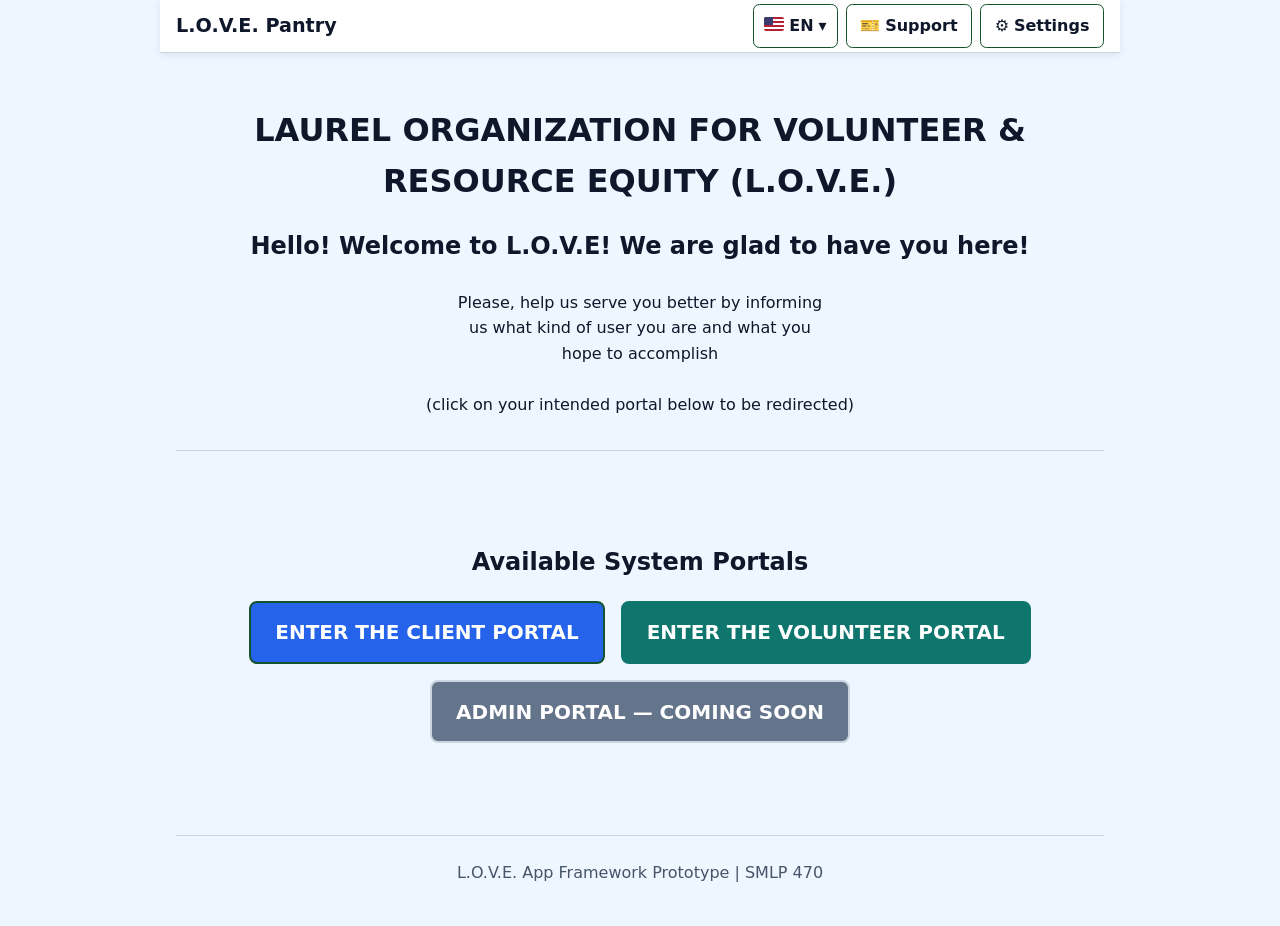
==== commit 597c5727: "Add EN/ES/FR flag dropdown, split Inventory and Recipes pages, and add Back-to-Top button Updated la" ====
--- a/index.html
+++ b/index.html
@@ -14,7 +14,8 @@
       try {
         size = localStorage.getItem("love-pantry-text-size");
         theme = localStorage.getItem("love-pantry-theme");
-        language = localStorage.getItem("a11y-lang") === "es" ? "es" : "en";
+        const savedLanguage = localStorage.getItem("a11y-lang");
+        language = ["en", "es", "fr"].includes(savedLanguage) ? savedLanguage : "en";
       } catch (error) {
         console.warn("Unable to read saved accessibility preferences.", error);
         size = null;
@@ -33,6 +34,18 @@
       document.documentElement.lang = language;
     })();
   </script>
+  <script>
+    (() => {
+      document.documentElement.setAttribute("data-i18n-pending", "true");
+      try {
+        const savedLanguage = localStorage.getItem("a11y-lang");
+        if (savedLanguage) document.documentElement.lang = savedLanguage;
+      } catch (error) {
+        console.warn("Unable to read the saved language.", error);
+      }
+      window.setTimeout(() => document.documentElement.removeAttribute("data-i18n-pending"), 500);
+    })();
+  </script>
   <link rel="stylesheet" href="style.css">
 </head>
 <body class="home-page">
@@ -40,9 +53,45 @@
   <header class="site-header">
     <a class="brand-link" href="index.html">L.O.V.E. Pantry</a>
     <nav class="nav-actions" aria-label="Page controls" data-i18n-aria-label="pageControls">
-      <div class="language-toggle" role="group" aria-label="Language">
-        <button type="button" class="language-button" data-language="en" aria-pressed="true">EN</button>
-        <button type="button" class="language-button" data-language="es" aria-pressed="false">ES</button>
+      <div class="language-dropdown">
+        <button type="button" class="header-action language-trigger" id="language-trigger" aria-expanded="false" aria-controls="language-menu" aria-label="Language">
+          <span class="language-current-flag" aria-hidden="true">
+            <svg width="20" height="14" viewBox="0 0 20 14" style="border-radius: 2px; display: block;">
+              <rect width="20" height="14" fill="#b22234"/>
+              <path d="M0 3h20M0 7h20M0 11h20" stroke="#fff" stroke-width="2"/>
+              <rect width="9" height="8" fill="#3c3b6e"/>
+            </svg>
+          </span>
+          <span class="language-current-code">EN</span>
+          <span aria-hidden="true">▾</span>
+        </button>
+        <div class="language-menu" id="language-menu" hidden>
+          <button type="button" class="language-option" data-language="en" aria-pressed="true">
+            <svg aria-hidden="true" width="20" height="14" viewBox="0 0 20 14" style="border-radius: 2px; flex-shrink: 0;">
+              <rect width="20" height="14" fill="#b22234"/>
+              <path d="M0 3h20M0 7h20M0 11h20" stroke="#fff" stroke-width="2"/>
+              <rect width="9" height="8" fill="#3c3b6e"/>
+            </svg>
+            <span>English (EN)</span>
+          </button>
+          <button type="button" class="language-option" data-language="es" aria-pressed="false">
+            <svg aria-hidden="true" width="20" height="14" viewBox="0 0 21 14" style="border-radius: 2px; flex-shrink: 0;">
+              <rect width="7" height="14" fill="#006847"/>
+              <rect x="7" width="7" height="14" fill="#ffffff"/>
+              <rect x="14" width="7" height="14" fill="#ce1126"/>
+              <circle cx="10.5" cy="7" r="1.6" fill="#8c6239"/>
+            </svg>
+            <span>Español (ES)</span>
+          </button>
+          <button type="button" class="language-option" data-language="fr" aria-pressed="false">
+            <svg aria-hidden="true" width="20" height="14" viewBox="0 0 21 14" style="border-radius: 2px; flex-shrink: 0;">
+              <rect width="7" height="14" fill="#002395"/>
+              <rect x="7" width="7" height="14" fill="#ffffff"/>
+              <rect x="14" width="7" height="14" fill="#ed2939"/>
+            </svg>
+            <span>Français (FR)</span>
+          </button>
+        </div>
       </div>
       <a class="header-action support-link" href="support.html"><span aria-hidden="true">🎫 </span><span data-i18n="supportLink">Support</span></a>
       <button type="button" class="header-action" id="settings-toggle" aria-label="Settings" data-i18n-aria-label="settings" aria-expanded="false" aria-controls="settings-drawer"><span class="header-action-icon" aria-hidden="true">⚙️</span><span class="header-action-label" data-i18n="settings">Settings</span></button>
@@ -65,10 +114,10 @@
       <fieldset>
         <legend data-i18n="colorTheme">Color Theme</legend>
         <div class="setting-options theme-options" role="group" aria-label="Color theme" data-i18n-aria-label="colorThemeGroup">
-          <button type="button" data-theme-choice="default" aria-pressed="true">Default</button>
-          <button type="button" data-theme-choice="dark" aria-pressed="false">Dark</button>
-          <button type="button" data-theme-choice="soft" aria-pressed="false">Soft</button>
-          <button type="button" data-theme-choice="sepia" aria-pressed="false">Sepia</button>
+          <button type="button" data-theme-choice="default" aria-pressed="true" data-i18n="defaultTheme">Default</button>
+          <button type="button" data-theme-choice="dark" aria-pressed="false" data-i18n="darkTheme">Dark</button>
+          <button type="button" data-theme-choice="soft" aria-pressed="false" data-i18n="softTheme">Soft</button>
+          <button type="button" data-theme-choice="sepia" aria-pressed="false" data-i18n="sepiaTheme">Sepia</button>
           <button type="button" data-theme-choice="colorblind" aria-pressed="false" data-i18n="colorblindSafe">Colorblind-Safe</button>
           <button type="button" data-theme-choice="high-contrast" aria-pressed="false" data-i18n="highContrast">High Contrast</button>
         </div>
@@ -133,6 +182,10 @@
     <p data-i18n="homeFooter">L.O.V.E. App Framework Prototype | SMLP 470</p>
   </footer>
 
+  <button type="button" id="back-to-top" class="back-to-top" aria-label="Top" data-i18n-aria-label="backToTop" hidden>
+    <span aria-hidden="true">↑ </span><span data-i18n="backToTop">Top</span>
+  </button>
+
   <script src="site.js"></script>
 </body>
 </html>
--- a/style.css
+++ b/style.css
@@ -196,6 +196,12 @@
   font-size: 1rem;
 }
 
+body[data-portal-mode="inventory"] > hr,
+body[data-portal-mode="inventory"] > br,
+body[data-portal-mode="inventory"] #inventory-list > hr {
+  display: none;
+}
+
 main,
 footer,
 .home-intro,
@@ -203,6 +209,105 @@
 .page-intro,
 .portal-lobby {
   margin-bottom: 1.5rem;
+}
+
+.portal-mode-switcher {
+  display: flex;
+  gap: 0.75rem;
+  margin-top: 1.25rem;
+}
+
+.portal-mode-link {
+  align-items: center;
+  background: var(--surface);
+  border: 2px solid var(--border);
+  border-radius: 0.35rem;
+  color: var(--text);
+  display: inline-flex;
+  font-weight: 800;
+  justify-content: center;
+  min-height: 2.75rem;
+  padding: 0.65rem 1rem;
+  text-align: center;
+  text-decoration: none;
+}
+
+.portal-mode-link:hover,
+.portal-mode-link:focus-visible,
+.portal-mode-link.is-active {
+  background: var(--accent);
+  border-color: var(--accent);
+  color: #fff;
+}
+
+.portal-mode-link:focus-visible {
+  outline: 3px solid var(--border);
+  outline-offset: 3px;
+}
+
+.portal-tab-links {
+  display: flex;
+  gap: 0.75rem;
+  margin-top: 1.25rem;
+}
+
+.portal-tab-button {
+  align-items: center;
+  background: var(--surface);
+  border: 2px solid var(--border);
+  border-radius: 0.35rem;
+  box-shadow: var(--shadow);
+  color: var(--text);
+  display: inline-flex;
+  font-weight: 800;
+  justify-content: center;
+  min-height: 2.75rem;
+  padding: 0.65rem 1rem;
+  text-align: center;
+  text-decoration: none;
+}
+
+.portal-tab-button:hover,
+.portal-tab-button:focus-visible,
+.portal-tab-button[aria-current="page"] {
+  background: var(--accent);
+  border-color: var(--accent);
+  color: #fff;
+}
+
+.portal-tab-button:focus-visible {
+  outline: 3px solid var(--border);
+  outline-offset: 3px;
+}
+
+.sections-sublist {
+  border-left: 3px solid var(--border);
+  display: grid;
+  gap: 0.25rem;
+  margin: -0.25rem 0 0.5rem 1rem;
+  padding-left: 0.75rem;
+}
+
+.sections-sublist a {
+  font-size: 0.95em;
+}
+
+@media (max-width: 600px) {
+  .portal-mode-switcher {
+    flex-direction: column;
+  }
+
+  .portal-mode-link {
+    width: 100%;
+  }
+
+  .portal-tab-links {
+    flex-direction: column;
+  }
+
+  .portal-tab-button {
+    width: 100%;
+  }
 }
 
 h1,
@@ -364,28 +469,97 @@
   background: var(--surface);
 }
 
-.language-toggle {
-  display: inline-flex;
-  gap: 0.15rem;
-  padding: 0.15rem;
-  border: 0.0625rem solid var(--border);
+.back-to-top {
+  position: fixed;
+  right: 1rem;
+  bottom: 1rem;
+  z-index: 999;
+  min-height: 2.75rem;
+  padding: 0.55rem 0.9rem;
+  border: 2px solid var(--border);
   border-radius: 0.5rem;
-  background: var(--page-bg);
-}
-
-.language-button {
-  min-width: 2.75rem;
+  background: var(--accent);
+  color: #ffffff;
+  box-shadow: var(--shadow);
+  font: inherit;
+  font-weight: 750;
+  cursor: pointer;
+}
+
+.back-to-top:hover {
+  filter: brightness(0.9);
+}
+
+.back-to-top[hidden] {
+  display: none !important;
+}
+
+.back-to-top:focus-visible {
+  outline: 0.1875rem solid var(--focus);
+  outline-offset: 0.125rem;
+}
+
+html[data-theme="high-contrast"] .back-to-top {
+  border-color: #000000;
+  background: #ffff00;
+  color: #000000;
+}
+
+.language-dropdown {
+  position: relative;
+}
+
+.language-trigger {
+  padding: 0.4rem 0.65rem;
+}
+
+.language-menu {
+  position: absolute;
+  top: calc(100% + 0.35rem);
+  right: 0;
+  z-index: 1002;
+  display: grid;
+  min-width: 11.5rem;
+  gap: 0.25rem;
+  padding: 0.4rem;
+  border: 0.125rem solid var(--border);
+  border-radius: 0.65rem;
+  background: var(--surface);
+  box-shadow: var(--shadow);
+}
+
+.language-menu[hidden] {
+  display: none !important;
+}
+
+.language-option {
+  display: flex;
+  width: 100%;
   min-height: 2.75rem;
-  padding: 0.3rem;
+  align-items: center;
+  gap: 0.6rem;
+  padding: 0.45rem 0.65rem;
   border-color: transparent;
   background: transparent;
-  font-weight: 800;
-}
-
-.language-button[aria-pressed="true"] {
+  color: var(--text);
+  font-weight: 700;
+  text-align: left;
+}
+
+.language-option:hover {
+  background: var(--page-bg);
+}
+
+.language-option[aria-pressed="true"] {
   border-color: var(--accent);
   background: var(--accent);
   color: #ffffff;
+}
+
+html[data-theme="high-contrast"] .language-option[aria-pressed="true"] {
+  border-color: #ffff00;
+  background: #ffff00;
+  color: #000000;
 }
 
 html[data-theme="high-contrast"] .language-button[aria-pressed="true"] {
@@ -1781,3 +1955,5 @@
     border-width: 0.125rem;
   }
 }
+html[data-i18n-pending] header [data-i18n],
+html[data-i18n-pending] .language-current-code,
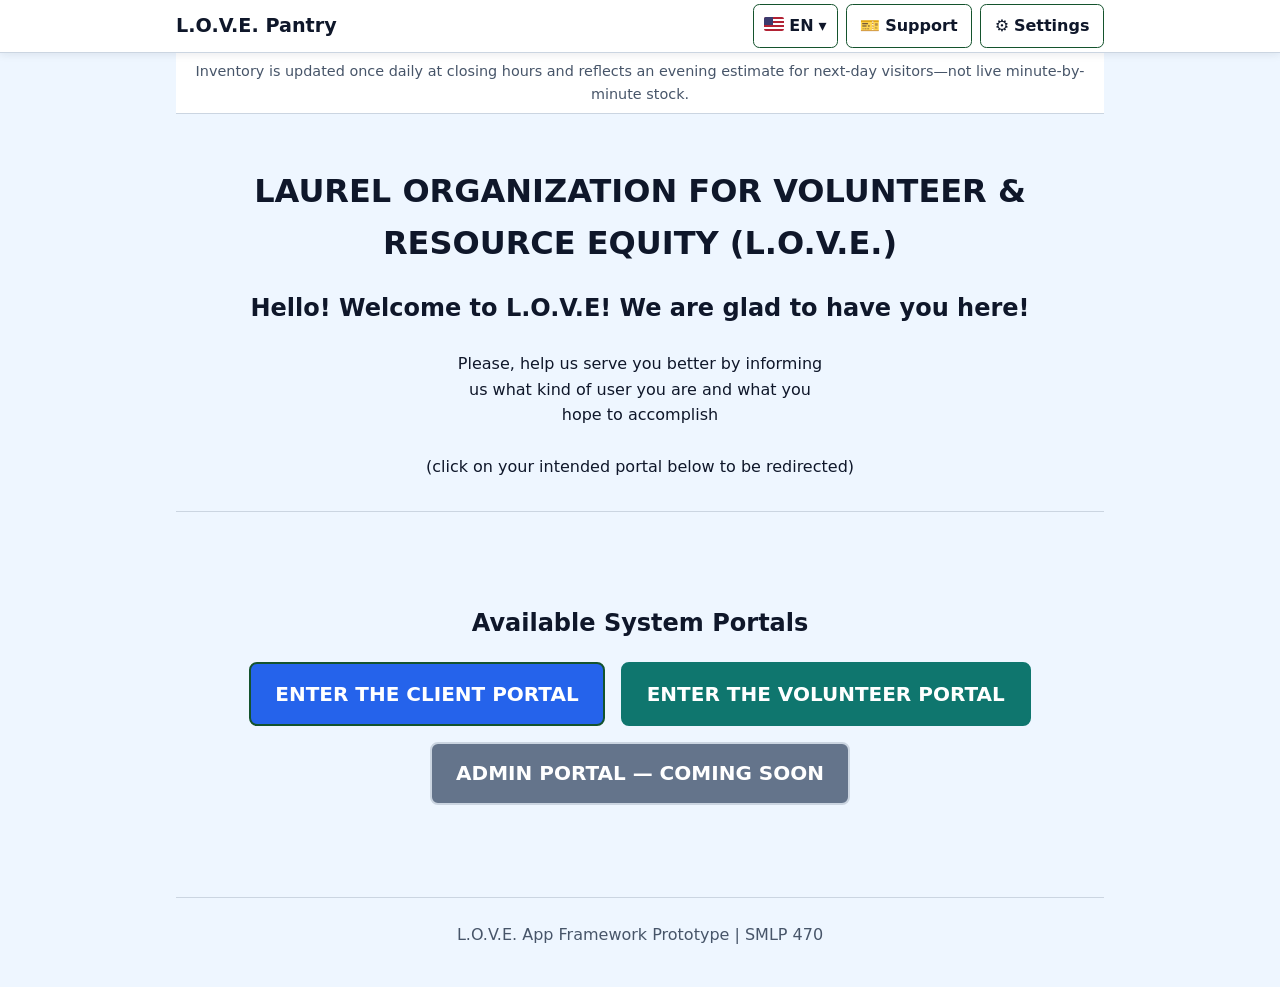
==== commit af8ad9d9: "Add daily-sync banner, tighten portal copy, and fix recipe counter Added a unified EN/ES/FR daily-sy" ====
--- a/index.html
+++ b/index.html
@@ -146,6 +146,8 @@
     </section>
   </header>
 
+  <p class="daily-sync-notice" role="note" data-i18n="dailySyncNotice">Inventory is updated once daily at closing hours and reflects an evening estimate for next-day visitors—not live minute-by-minute stock.</p>
+
   <section class="home-welcome">
     <h1 data-i18n="homeTitle">LAUREL ORGANIZATION FOR VOLUNTEER & RESOURCE EQUITY (L.O.V.E.)</h1>
     <h2 data-i18n="homeWelcome">Hello! Welcome to L.O.V.E! We are glad to have you here!</h2>
--- a/style.css
+++ b/style.css
@@ -418,15 +418,27 @@
   top: 0;
   z-index: 1000;
   display: flex;
+  width: 100vw;
+  max-width: none;
   min-height: 3rem;
   align-items: center;
   justify-content: space-between;
   gap: 0.75rem;
-  margin: 0 -1rem 1.25rem;
-  padding: 0.25rem 1rem;
+  margin: 0 calc(50% - 50vw) 1.25rem;
+  padding: 0.25rem max(1rem, calc((100vw - 60rem) / 2 + 1rem));
   border-bottom: 0.0625rem solid var(--border);
   background: var(--surface);
   box-shadow: var(--shadow);
+}
+
+.daily-sync-notice {
+  margin: -1.25rem 0 1.25rem;
+  padding: 0.45rem 0.75rem;
+  border-bottom: 0.0625rem solid var(--border);
+  background: var(--surface);
+  color: var(--muted);
+  font-size: 0.9rem;
+  text-align: center;
 }
 
 .brand-link {
@@ -467,6 +479,12 @@
   border: 0.0625rem solid var(--accent);
   border-radius: 0.4rem;
   background: var(--surface);
+}
+
+.nav-actions .support-link:hover,
+.nav-actions .support-link:focus-visible {
+  background: var(--page-bg);
+  color: var(--text);
 }
 
 .back-to-top {
@@ -1090,9 +1108,18 @@
     transition: transform 160ms ease, box-shadow 160ms ease;
   }
 
-  #inventory-list > section > ul > li:hover {
+  #inventory-list > section > ul > li:hover,
+  .volunteer-item-card:hover,
+  .volunteer-item-card:focus-within,
+  .shift-team-list li:hover,
+  .shift-team-list li:focus-within {
     transform: translateY(-0.1875rem);
     box-shadow: var(--shadow);
+  }
+
+  .volunteer-item-card,
+  .shift-team-list li {
+    transition: transform 160ms ease, box-shadow 160ms ease;
   }
 }
 
@@ -1103,8 +1130,8 @@
   }
 
   .site-header {
-    margin-right: -0.75rem;
-    margin-left: -0.75rem;
+    margin-right: calc(50% - 50vw);
+    margin-left: calc(50% - 50vw);
     padding-right: 0.75rem;
     padding-left: 0.75rem;
   }
@@ -1178,6 +1205,17 @@
   #email-wrap:not([hidden]),
   #phone-wrap:not([hidden]) {
     animation: support-field-reveal 180ms ease-out;
+  }
+
+  @media (prefers-reduced-motion: reduce) {
+    #inventory-list > section > ul > li,
+    .volunteer-item-card,
+    .shift-team-list li,
+    .shift-live-dot {
+      transition: none;
+      transform: none;
+      animation: none;
+    }
   }
 
   @keyframes support-field-reveal {
@@ -1842,13 +1880,86 @@
 .shift-team-list {
   display: grid;
   grid-template-columns: repeat(auto-fit, minmax(min(100%, 13rem), 1fr));
-  gap: 0.5rem 1.25rem;
-  margin-bottom: 0;
-  padding-left: 1.25rem;
+  gap: 0.75rem;
+  margin: 0;
+  padding: 0;
 }
 
 .shift-team-list li {
-  padding: 0.25rem 0;
+  align-items: center;
+  display: flex;
+  gap: 0.75rem;
+  min-height: 4.25rem;
+  padding: 0.75rem;
+  border: 0.125rem solid var(--border);
+  border-radius: 0.6rem;
+  background: var(--surface);
+  color: var(--text);
+}
+
+.shift-card-current {
+  border: 0.25rem solid var(--in-border) !important;
+  border-right-width: 0.125rem !important;
+  border-top-width: 0.125rem !important;
+  border-bottom-width: 0.125rem !important;
+  background: var(--in-bg) !important;
+}
+
+.shift-card-today {
+  border-color: var(--border);
+  opacity: 0.88;
+}
+
+.shift-avatar {
+  align-items: center;
+  display: inline-flex;
+  flex: 0 0 2.75rem;
+  height: 2.75rem;
+  justify-content: center;
+  border: 0.2rem solid var(--border);
+  border-radius: 50%;
+  background: var(--surface);
+  color: var(--text);
+  font-weight: 800;
+}
+
+.shift-card-current .shift-avatar {
+  border-color: var(--in-border);
+}
+
+.shift-card-details {
+  display: grid;
+  gap: 0.2rem;
+  min-width: 0;
+}
+
+.shift-status {
+  color: var(--muted);
+  font-size: 0.9em;
+  font-weight: 650;
+}
+
+.shift-card-current .shift-status {
+  color: var(--in-badge);
+}
+
+.shift-live-dot {
+  color: var(--in-badge);
+}
+
+.shift-clock {
+  filter: grayscale(1);
+}
+
+@keyframes shift-live-pulse {
+  0%, 100% { opacity: 1; }
+  50% { opacity: 0.35; }
+}
+
+@media (prefers-reduced-motion: no-preference) {
+  .shift-live-dot {
+    animation: shift-live-pulse 1.8s ease-in-out infinite;
+  }
 }
 
 .confirmation-banner {
